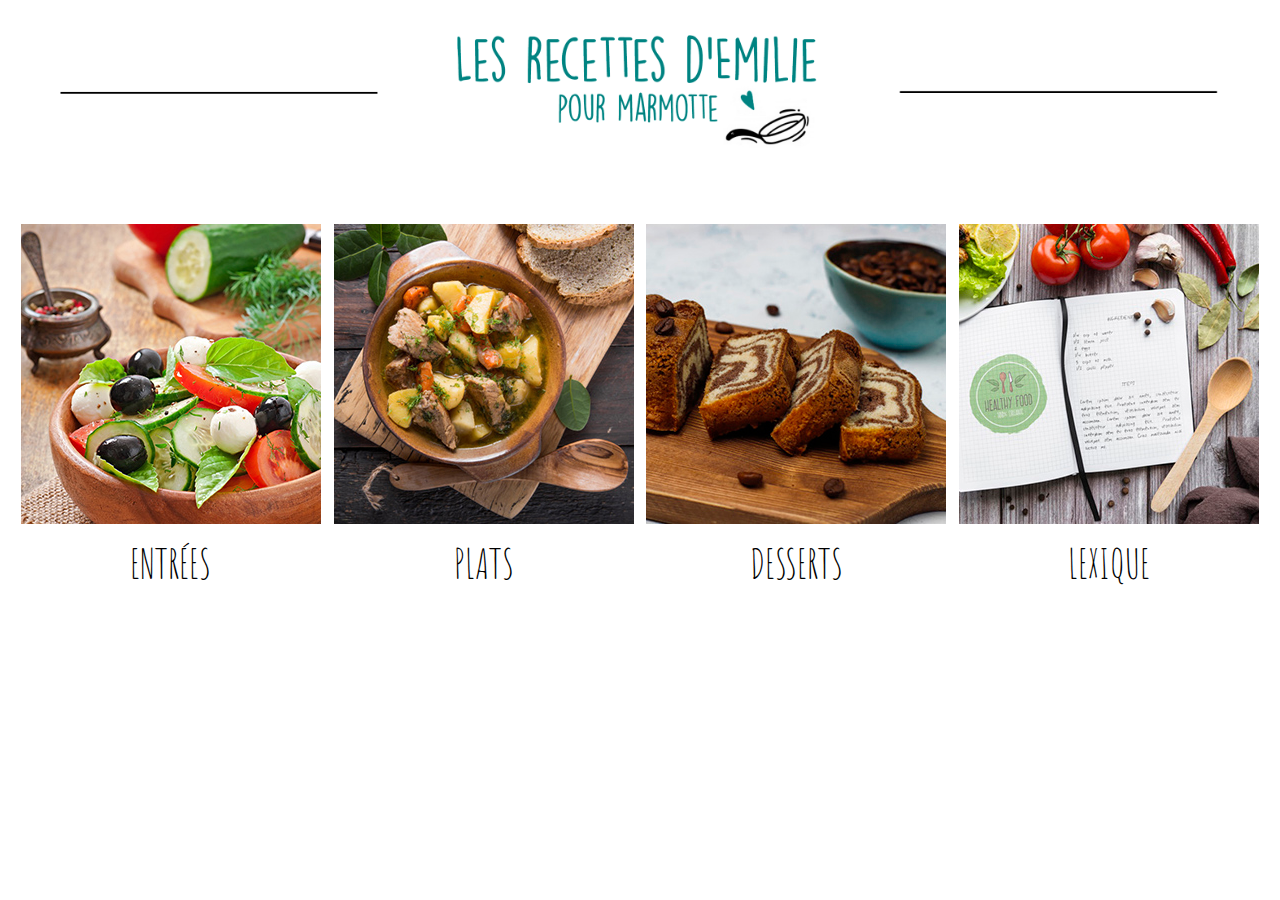
==== index.html @ ca4acbba "Create Emilie's recipes homepage" ====
<!doctype html>
<html>
	<head>
		<meta charset="utf-8">
		<title>Les recettes d'Emilie pour Marmotte</title>
		<link href="css/recettes.css" rel="stylesheet" type="text/css">
		<link rel="preconnect" href="https://fonts.gstatic.com">
		<link href="https://fonts.googleapis.com/css2?family=Amatic+SC:wght@400;700&display=swap" rel="stylesheet"> 
	</head>

	<body>
		<header>

			<img src="photos/header2.png" alt="logo"/>

		</header>


		<div id="conteneur">
			<div class="menu"> 
				<img src="photos/entrees.jpg" alt="Entrées"/>
				<p>ENTRÉES</p>  
			</div>

			<div class="menu">
				<img src="photos/plats.jpg" alt="Plats"/>
				<p>PLATS</p> 
			</div>

			<div class="menu">
				<img src="photos/dessert.jpg" alt="Desserts"/>
				<p>DESSERTS</p> 
			</div>

			<div class="menu">
				<img src="photos/lexique.jpg" alt="Lexique"/>
				<p>LEXIQUE</p> 
			</div>

		</div>


	</body>
</html>
---- css/recettes.css ----
@charset "utf-8";
/* CSS Document */
header
{
    width: 100%;
	margin-bottom: 70px;
}

header img 
{
	width: 100%;
}

#conteneur
{
    display: flex;
	flex-wrap: wrap;
	justify-content: space-evenly;
}

.menu p
{
	font-family: 'Amatic SC', cursive;
	text-align: center;
	font-size: 40px;
	margin-top: 10px;
}
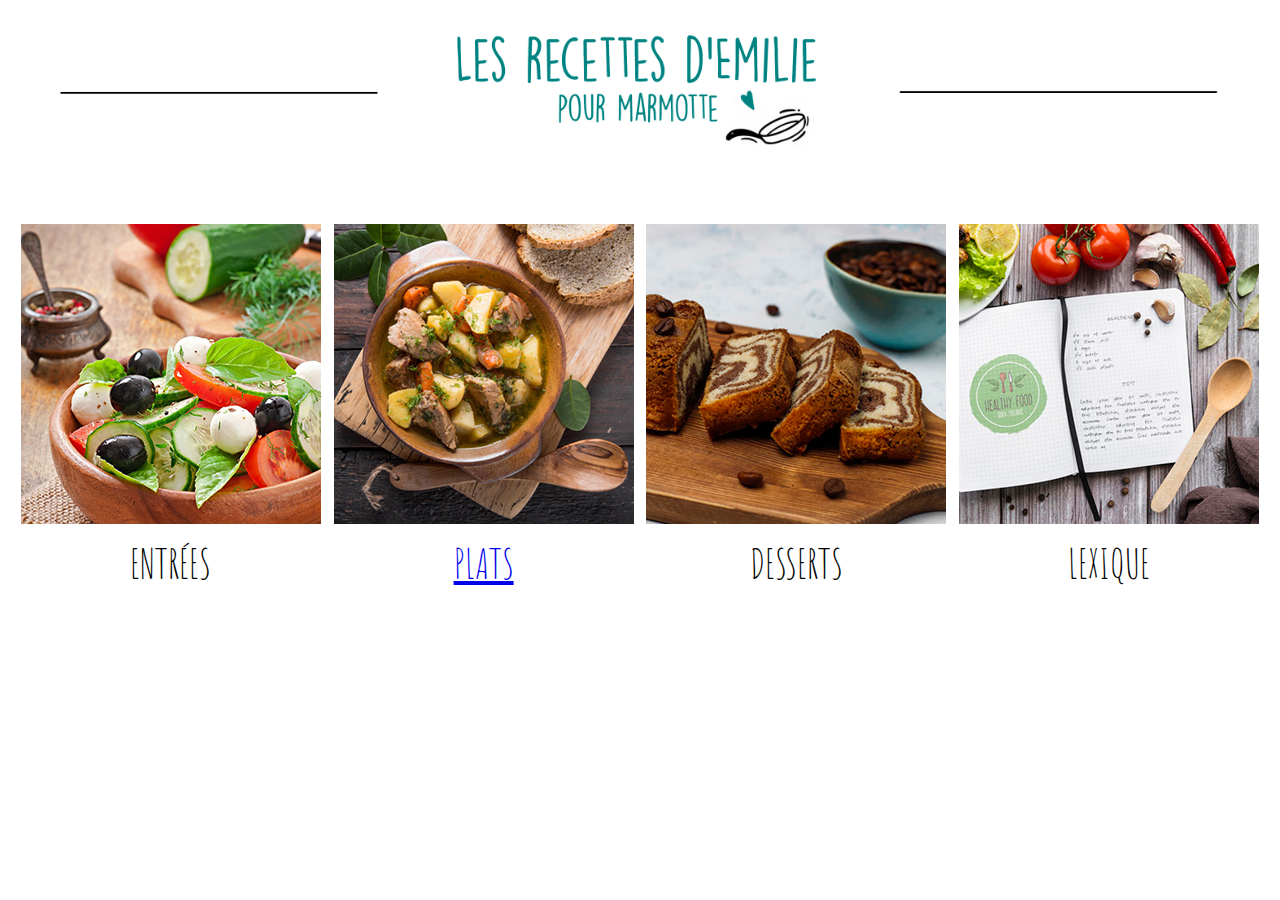
==== commit 8b620e33: "Add main courses" ====
--- a/index.html
+++ b/index.html
@@ -24,7 +24,7 @@
 
 			<div class="menu">
 				<img src="photos/plats.jpg" alt="Plats"/>
-				<p>PLATS</p> 
+				<a href="plats.html"><p>PLATS</p> </a>
 			</div>
 
 			<div class="menu">
@@ -36,7 +36,7 @@
 				<img src="photos/lexique.jpg" alt="Lexique"/>
 				<p>LEXIQUE</p> 
 			</div>
-
+			
 		</div>
 
 
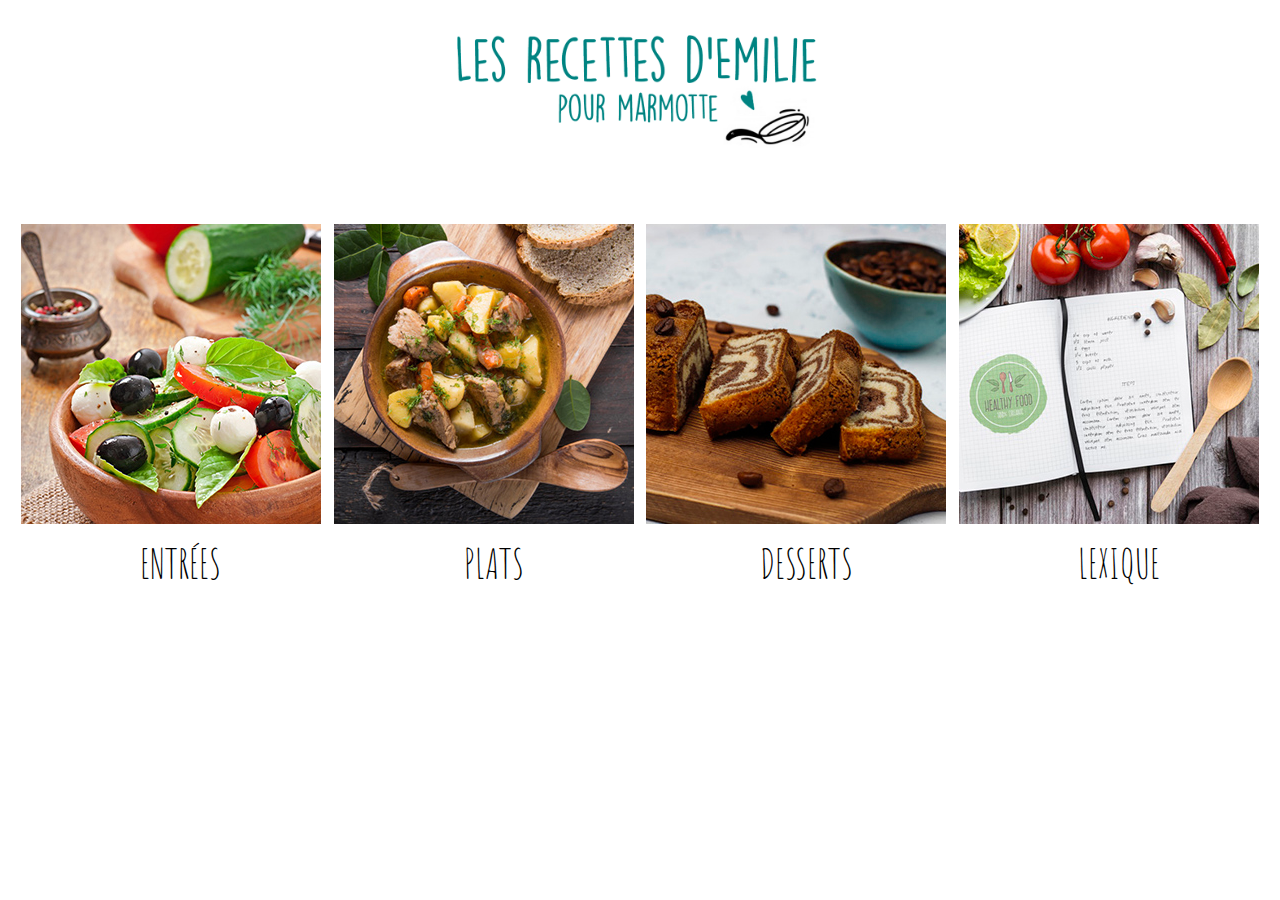
==== commit ac5d9b18: "Update design of navigation menu" ====
--- a/index.html
+++ b/index.html
@@ -11,7 +11,7 @@
 	<body>
 		<header>
 
-			<img src="photos/header2.png" alt="logo"/>
+			<img src="photos/header3.png" alt="logo"/>
 
 		</header>
 
--- a/css/recettes.css
+++ b/css/recettes.css
@@ -16,6 +16,7 @@
     display: flex;
 	flex-wrap: wrap;
 	justify-content: space-evenly;
+	 
 }
 
 .menu p
@@ -26,5 +27,33 @@
 	margin-top: 10px;
 }
 
+.plat p
+{
+	font-family: 'Amatic SC', cursive;
+	text-align: center;
+	font-size: 30px;
+	margin-top: 10px;
+}
 
+p
+{
+	font-family: 'Amatic SC', cursive;
+	font-size: 50px;
+	margin-left: 20px;
+	style: bold;
 
+}
+
+a /* Liens par défaut (non survolés) */
+{
+   text-decoration: none;
+   color: black;
+   
+}
+
+a:hover /* Apparence au survol des liens */
+{
+   text-decoration: none;
+   color: #008080;
+}
+
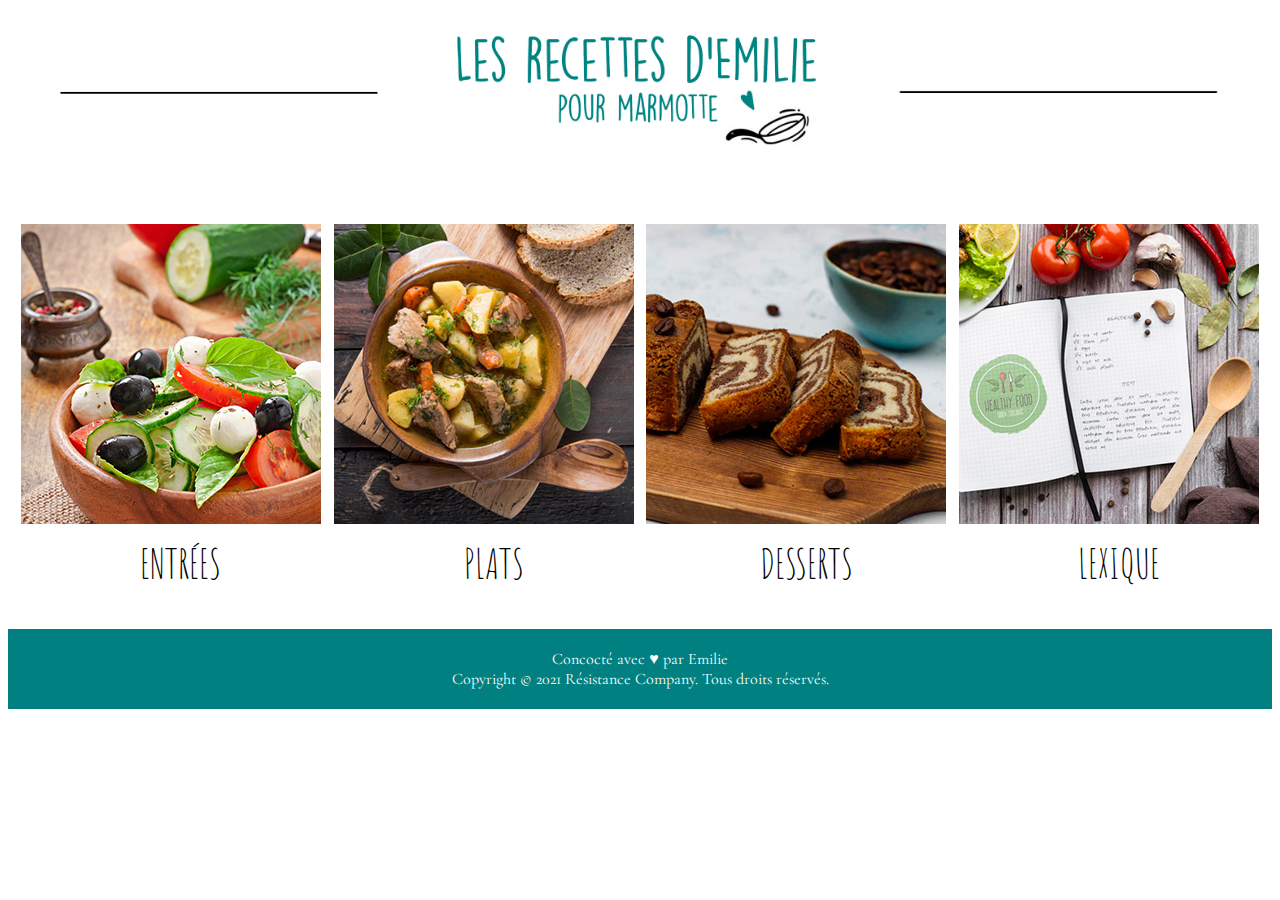
==== commit 22533795: "Include footer" ====
--- a/index.html
+++ b/index.html
@@ -1,44 +1,41 @@
 <!doctype html>
 <html>
-	<head>
-		<meta charset="utf-8">
-		<title>Les recettes d'Emilie pour Marmotte</title>
-		<link href="css/recettes.css" rel="stylesheet" type="text/css">
-		<link rel="preconnect" href="https://fonts.gstatic.com">
-		<link href="https://fonts.googleapis.com/css2?family=Amatic+SC:wght@400;700&display=swap" rel="stylesheet"> 
-	</head>
-
-	<body>
-		<header>
-
-			<img src="photos/header3.png" alt="logo"/>
-
-		</header>
-
-
-		<div id="conteneur">
-			<div class="menu"> 
-				<img src="photos/entrees.jpg" alt="Entrées"/>
-				<p>ENTRÉES</p>  
-			</div>
-
-			<div class="menu">
-				<img src="photos/plats.jpg" alt="Plats"/>
-				<a href="plats.html"><p>PLATS</p> </a>
-			</div>
-
-			<div class="menu">
-				<img src="photos/dessert.jpg" alt="Desserts"/>
-				<p>DESSERTS</p> 
-			</div>
-
-			<div class="menu">
-				<img src="photos/lexique.jpg" alt="Lexique"/>
-				<p>LEXIQUE</p> 
-			</div>
-			
+<head>
+	<meta charset="utf-8">
+	<title>Les recettes d'Emilie pour Marmotte</title>
+	<link href="css/recettes.css" rel="stylesheet" type="text/css">
+	<link rel="preconnect" href="https://fonts.gstatic.com">
+	<link href="https://fonts.googleapis.com/css2?family=Amatic+SC:wght@400;700&display=swap" rel="stylesheet">
+	<link rel="preconnect" href="https://fonts.gstatic.com">
+	<link href="https://fonts.googleapis.com/css2?family=Cormorant+Garamond&display=swap" rel="stylesheet">
+</head>
+<body>
+	<header>
+		<img src="photos/header2.png" alt="logo" />
+	</header>
+	<div id="conteneur">
+		<div class="menu">
+			<img src="photos/entrees.jpg" alt="Entrées" />
+			<p>ENTRÉES</p>
 		</div>
-
-
-	</body>
+		<div class="menu">
+			<a href="plats.html"><img src="photos/plats.jpg" alt="Plats" /></a>
+			<a href="plats.html">
+				<p>PLATS</p>
+			</a>
+		</div>
+		<div class="menu">
+			<img src="photos/dessert.jpg" alt="Desserts" />
+			<p>DESSERTS</p>
+		</div>
+		<div class="menu">
+			<img src="photos/lexique.jpg" alt="Lexique" />
+			<p>LEXIQUE</p>
+		</div>
+	</div>
+	<footer>
+		Concocté avec ♥ par Emilie<br>
+		Copyright © 2021 Résistance Company. Tous droits réservés.
+	</footer>
+</body>
 </html>
--- a/css/recettes.css
+++ b/css/recettes.css
@@ -1,59 +1,60 @@
 @charset "utf-8";
 /* CSS Document */
-header
-{
-    width: 100%;
+
+header {
+	width: 100%;
 	margin-bottom: 70px;
 }
 
-header img 
-{
+header img {
 	width: 100%;
 }
 
-#conteneur
-{
-    display: flex;
+#conteneur {
+	display: flex;
 	flex-wrap: wrap;
 	justify-content: space-evenly;
-	 
 }
 
-.menu p
-{
+.menu p {
 	font-family: 'Amatic SC', cursive;
 	text-align: center;
 	font-size: 40px;
 	margin-top: 10px;
 }
 
-.plat p
-{
+.plat p {
 	font-family: 'Amatic SC', cursive;
 	text-align: center;
 	font-size: 30px;
 	margin-top: 10px;
 }
 
-p
-{
+p {
 	font-family: 'Amatic SC', cursive;
 	font-size: 50px;
 	margin-left: 20px;
 	style: bold;
-
 }
 
 a /* Liens par défaut (non survolés) */
 {
-   text-decoration: none;
-   color: black;
-   
+	text-decoration: none;
+	color: black;
 }
 
 a:hover /* Apparence au survol des liens */
 {
-   text-decoration: none;
-   color: #008080;
+	text-decoration: none;
+	color: #008080;
 }
 
+footer
+{
+	font-family: 'Cormorant Garamond', serif;
+	text-align: center;
+	background-color: #008080;
+	padding: 20px;
+	color: #ffffff;
+	font-weight: 8px;
+}
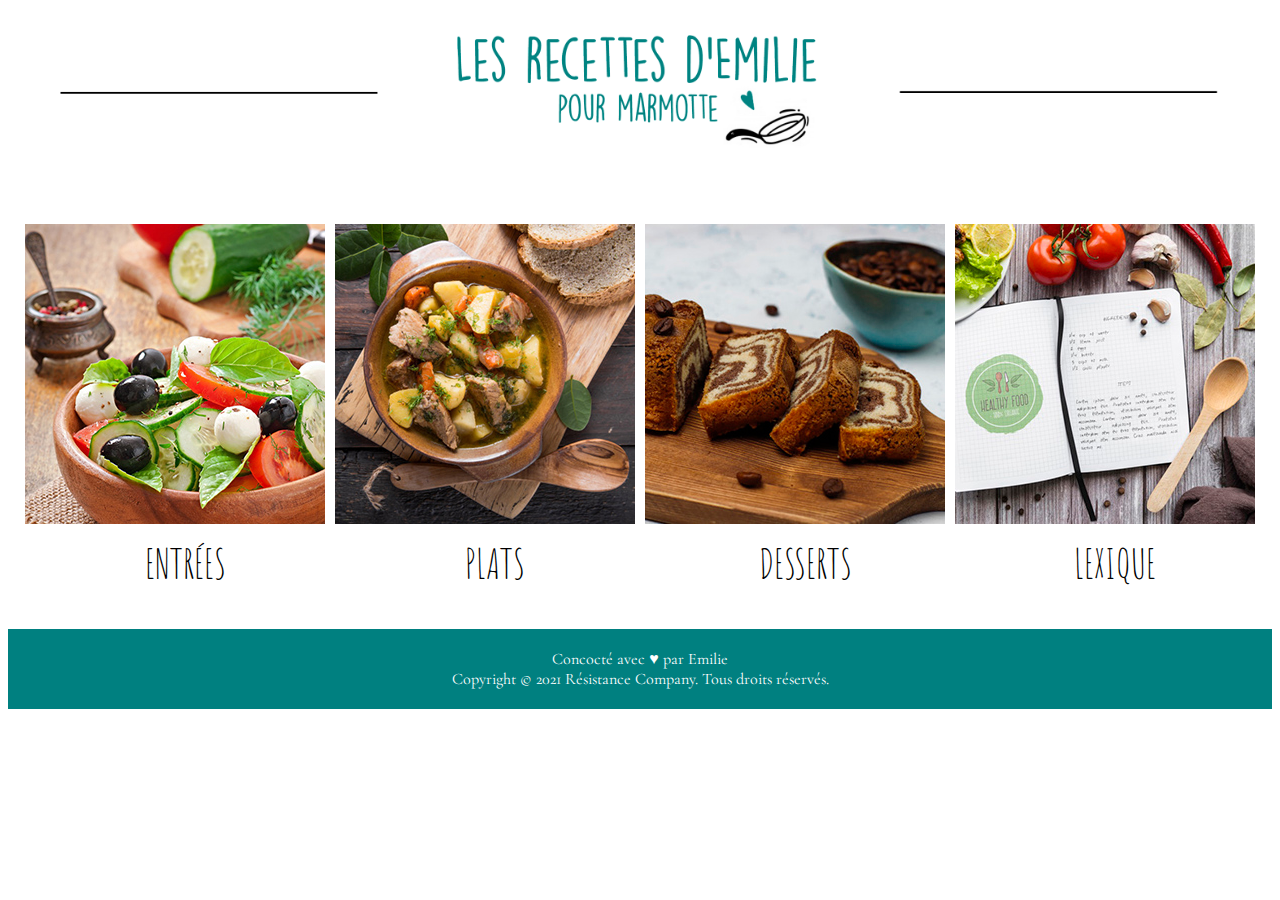
==== commit 9de80300: "Add desserts and new photos" ====
--- a/index.html
+++ b/index.html
@@ -1,41 +1,52 @@
 <!doctype html>
 <html>
-<head>
-	<meta charset="utf-8">
-	<title>Les recettes d'Emilie pour Marmotte</title>
-	<link href="css/recettes.css" rel="stylesheet" type="text/css">
-	<link rel="preconnect" href="https://fonts.gstatic.com">
-	<link href="https://fonts.googleapis.com/css2?family=Amatic+SC:wght@400;700&display=swap" rel="stylesheet">
-	<link rel="preconnect" href="https://fonts.gstatic.com">
-	<link href="https://fonts.googleapis.com/css2?family=Cormorant+Garamond&display=swap" rel="stylesheet">
-</head>
-<body>
-	<header>
-		<img src="photos/header2.png" alt="logo" />
-	</header>
-	<div id="conteneur">
-		<div class="menu">
-			<img src="photos/entrees.jpg" alt="Entrées" />
-			<p>ENTRÉES</p>
+	<head>
+		<meta charset="utf-8">
+		<title>Les recettes d'Emilie pour Marmotte</title>
+		<link href="css/recettes.css" rel="stylesheet" type="text/css">
+		<link rel="preconnect" href="https://fonts.gstatic.com">
+		<link href="https://fonts.googleapis.com/css2?family=Amatic+SC:wght@400;700&display=swap" rel="stylesheet"> 
+		<link rel="preconnect" href="https://fonts.gstatic.com">
+<link href="https://fonts.googleapis.com/css2?family=Cormorant+Garamond&display=swap" rel="stylesheet"> 
+	</head>
+
+	<body>
+		<header>
+
+			<img src="photos/header2.png" alt="logo"/>
+
+		</header>
+
+
+		<div id="conteneur">
+			<div class="menu"> 
+				<img src="photos/entrees.jpg" alt="Entrées"/>
+				<p>ENTRÉES</p>  
+			</div>
+
+			<div class="menu">
+				<a href="plats.html"><img src="photos/plats.jpg" alt="Plats"/></a>
+				<a href="plats.html"><p>PLATS</p> </a>
+			</div>
+
+			<div class="menu">
+				<a href="desserts.html"><img src="photos/dessert.jpg" alt="Desserts"/>
+				<p>DESSERTS</p> </a>
+			</div>
+
+			<div class="menu">
+				<img src="photos/lexique.jpg" alt="Lexique"/>
+				<p>LEXIQUE</p> 
+			</div>
+			
 		</div>
-		<div class="menu">
-			<a href="plats.html"><img src="photos/plats.jpg" alt="Plats" /></a>
-			<a href="plats.html">
-				<p>PLATS</p>
-			</a>
-		</div>
-		<div class="menu">
-			<img src="photos/dessert.jpg" alt="Desserts" />
-			<p>DESSERTS</p>
-		</div>
-		<div class="menu">
-			<img src="photos/lexique.jpg" alt="Lexique" />
-			<p>LEXIQUE</p>
-		</div>
-	</div>
-	<footer>
-		Concocté avec ♥ par Emilie<br>
-		Copyright © 2021 Résistance Company. Tous droits réservés.
-	</footer>
-</body>
+		
+		<footer>
+			Concocté avec ♥ par Emilie<br>
+		Copyright ©  2021 Résistance Company. Tous droits réservés.
+		
+		</footer>
+
+
+	</body>
 </html>
--- a/css/recettes.css
+++ b/css/recettes.css
@@ -11,9 +11,11 @@
 }
 
 #conteneur {
-	display: flex;
-	flex-wrap: wrap;
-	justify-content: space-evenly;
+	display: grid;
+	grid-template-columns: repeat(4, 300px);
+	grid-column-gap: 10px;
+	grid-row-gap: 10px;
+	justify-content: center;
 }
 
 .menu p {
